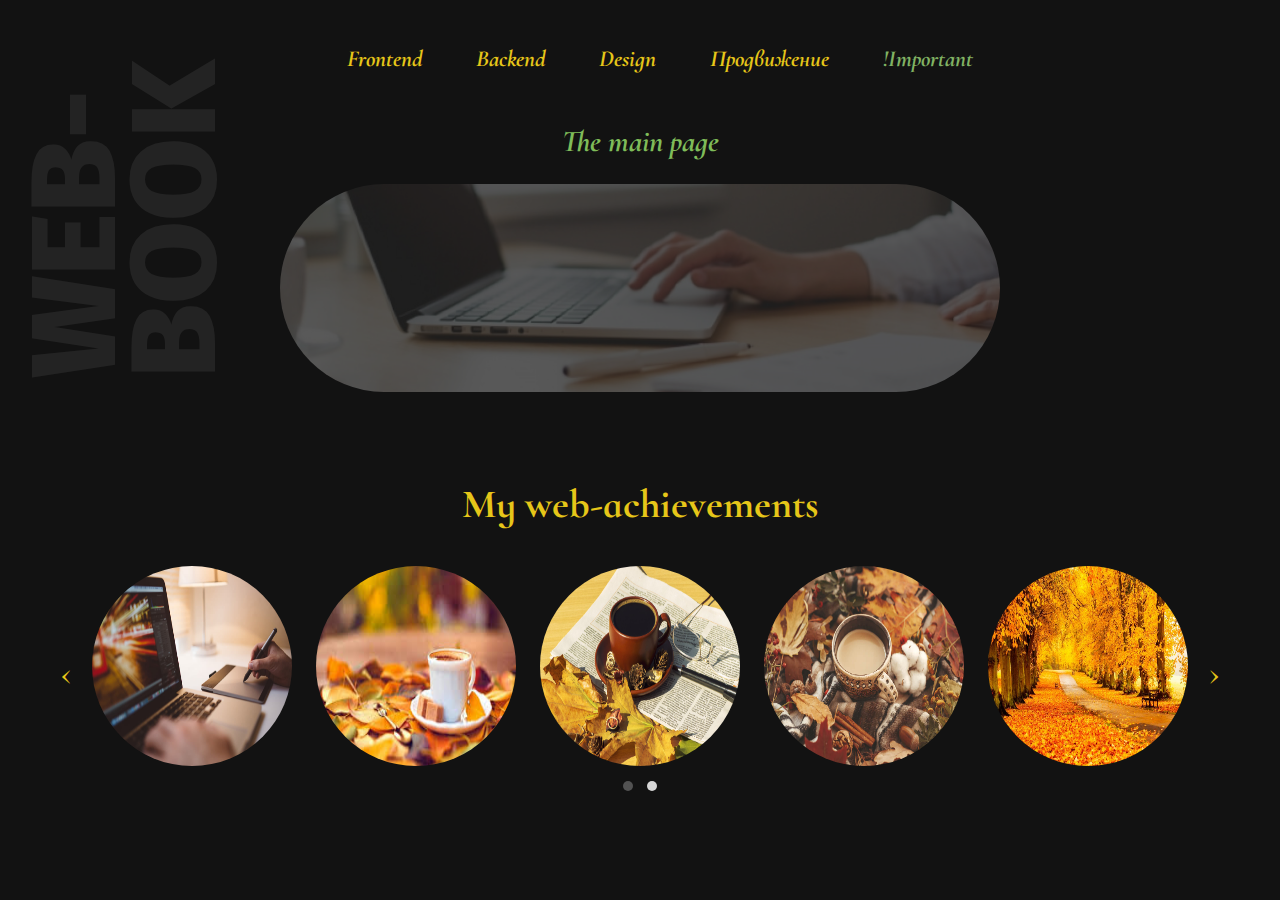
==== index.html @ 255eec9b "add some col" ====
<!DOCTYPE html>
<html lang="en">
<head>
    <meta charset="UTF-8">
    <meta name="viewport" content="width=device-width, initial-scale=1.0">
    <title>web-book</title>
    <link rel="stylesheet" type="text/css" href="css/bootstrap.min.css">
    <link rel="stylesheet" href="libs/owlCarousel2/assets/owl.carousel.min.css">
    <link rel="stylesheet" href="libs/owlCarousel2/assets/owl.theme.default.min.css">
    <link rel="stylesheet" type="text/css" href="css/main.css">
    <link rel="stylesheet" type="text/css" href="css/media-xl.css">
    <link rel="stylesheet" type="text/css" href="css/media-lg.css">
    <link rel="stylesheet" type="text/css" href="css/media-md.css">
    <link rel="stylesheet" type="text/css" href="css/media-sm.css">
    <link rel="stylesheet" type="text/css" href="css/media.css">
</head>
<body>
    <section id="header">
        <div class="container">
            <div class="row justify-content-center">
                <div class="col-md-3 col-lg-3 col-xl-2 logo">
                    <a href="https://julia1986.github.io/web-book/index.html">
                    WEB-BOOK</a>
                </div>
                <div class="col-12 col-md-9 col-lg-9 col-xl-9 menu-list">
                <div class="row row-menu">
                    <div class="col-xl-12 col-lg-12 col-md-12 col-sm-12 col-12">
                    <label for="menu-checkbox" class="menu-btn">
                    <span id="menu">Menu</span>
                    </label>
                    </div>
                </div>    
                <div class="container-bar">    
                    <div class="row">
                        <div class="col-12 col-md-12 col-lg-12 col-xl-12">
                            <input type="checkbox" id="menu-checkbox" name="">
                            <div class="overlay">    
                                <ul class="menu" id="row-bar">
                                    <li><a href="https://julia1986.github.io/web-book/index.html" class="header_link">The main page</a></li>
                                    <li><a href="#">Frontend</a></li>
                                    <li><a href="#">Backend</a></li>
                                    <li><a href="#">Design</a></li>
                                    <li><a href="#">Продвижение</a></li>
                                    <li class="menu-color"><a href="#">
                                    !Important</a></li>
                                </ul>
                            </div>
                        </div>
                    </div>
                </div>
                <div class="row header-library_title">
                    <div class="col-12 col-md-12 col-lg-12 col-xl-12">
                        <a href="#">The main page</a>
                    </div>
                </div>
                    <div class="row header-library">
                        <div class="col-12 col-md-12 col-lg-12 col-xl-12">
                            <a href="#"><img src="img/header-library.png" alt=""></a>
                        </div>
                    </div>
                </div>
            </div>   
        </div> 
    </section>
    <section id="useful_links">
        <div class="container">
            <div class="row">

            </div>
        </div>
    </section>
    <section id="portfolio">
        <div class="container">
            <div class="row">
                <div class="col-12 col-md-12 col-lg-12 col-xl-12">
                    <h1 class="portfolio_title">My web-achievements</h1>
                    <div class="owl-carousel owl-theme" id="carousel1">
                        <div class=""><a href="https://julia1986.github.io/new-project/lend-page/index.html"><img src="img/portfolio-1.jpg" alt="#"></a></div>
                        <div class=""><a href="#"><img src="img/2.jpg" alt="#"></a></div>
                        <div class=""><a href="#"><img src="img/6.jpg" alt="#"></a></div>
                        <div class=""><a href="#"><img src="img/7.jpg" alt="#"></a></div>
                        <div class=""><a href="#"><img src="img/11.jpg" alt="#"></a></div>
                        <div class=""><a href="#"><img src="img/12.jpg" alt="#"></a></div>
                    </div>
                </div>
            </div>
        </div>
    </section>
    <script src="https://ajax.googleapis.com/ajax/libs/jquery/3.4.1/jquery.min.js"></script>
    <script src="libs/owlCarousel2/jquery-3.4.1.min.js"></script>
    <script src="libs/owlCarousel2/owl.carousel.min.js"></script>
    <script src="js/main.js"></script>
</body>
</html>
---- css/main.css ----
@import url('https://fonts.googleapis.com/css?family=Fira+Sans:300,400,500,800,800i&display=swap');
@import url('https://fonts.googleapis.com/css?family=Cormorant+Infant:300,400,500,600,700&display=swap&subset=cyrillic,cyrillic-ext');
li{
    list-style: none;
}
a:hover{
    text-decoration: none;
}
body{
    font-family: 'Cormorant Infant', serif;
    background: #121212;
    color: #e6c619;
    padding: 0 15px;
}
#header {
    position: relative;
}
.logo{
    margin-top: 30px;
    writing-mode: vertical-rl;
    transform: rotate(180deg); /*размещение текста снизу вверх через transform: rotate*/
    font-weight: 800;
    font-family: Fira Sans, sans-serif;
    text-transform: uppercase;
    opacity: 0.07;
    position: absolute;
    top: 0;
    left: 0;
    z-index: 4;
}
.logo a{
    color: #FFFFFF;
}
.menu > li{
    display: inline-block;
}
.menu > li > a{
    font-family: 'Cormorant Infant', serif;
    font-style: italic;;
    font-weight: 700;
    border-radius: 15px;
    color: #e6c619;
}
.menu > li > a:hover{
    color: #696910;
}
li.menu-color > a{
    color: #81b263;
}
#carousel1{
    position: relative;
}
#carousel1 img{
    border-radius: 50%;
    margin: auto;
}
#carousel1 img:hover{
    opacity: 0.5;
    transition: opacity .5s ease;
}
.owl-prev, .owl-next{
    position: absolute;
}
.owl-carousel .owl-nav button.owl-next:hover,
.owl-carousel .owl-nav button.owl-prev:hover{
    background: #121212;
    color: #007bff;
}
.owl-carousel .owl-nav button.owl-next:focus,
.owl-carousel .owl-nav button.owl-prev:focus{
    outline: none; /*убрала выделение border при нажатии кнопки*/
}
.header-library{
    position: relative;
    padding: 0;
    cursor: pointer;
}
.header-library_title{
    text-align: center;
}
.header-library_title a{
    color: #7fbc59;
    font-weight: 700;
    font-style: italic;
}
.header-library_title a:hover{
    color: #696910;
}
.header-library img{
    display: block;
    width: 100%;
}
.header-library:before{
    content: "";
    display: block;
    width: 100%;
    height: 100%;
    background-color: rgba(18, 18, 18, 0.7);
    position: absolute;
    left: 0;
    top: 0;
    z-index: 20;
}
.library-title{
    text-align: center;
}
.portfolio_title{
    color: #e6c619;
    font-family: 'Cormorant Infant', serif;
    font-weight: 700;
    text-align: center;
}
---- css/media-xl.css ----
@media only screen and (min-width: 1201px) {
    #header{
        height: 400px;
        margin-bottom: 50px;
    }
    .menu-btn, 
    #menu-checkbox {
        display: none;
    }
    .header_link{
        display: none;
    }
    .logo{
        padding: 30px 10px;
        font-size: 120px;
        line-height: 100px;
    }
    .menu li{
        margin: 30px 10px 16px;
        padding: 10px 15px;
    }
    .menu > li > a{
        font-size: 23px;
    }
    #carousel1 img{
        width: 200px;
        height: 200px;
    }
    #carousel1 img:before{
        width: 200px;
        height: 200px;
    }
    .owl-theme .owl-nav{
        font-size: 40px;
    }
    .owl-prev, .owl-next{
        top: 30%;
    }
    .owl-prev{
        left: -30px;
    }
    .owl-next{
        right: -30px;
    }
    .header-library{
        width: 750px;
        margin: 20px auto;
    }
    .header-library_title a{
        font-size: 30px;
    }
    .header-library img{
        border-radius: 150px;
    }
    .portfolio_title{
        padding: 30px 0;
    }
}
---- css/media-lg.css ----
@media only screen and (min-width: 992px) and (max-width: 1200px) {
    #header{
        height: 300px;
    }
    .menu-btn, 
    #menu-checkbox {
        display: none;
    }
    .header_link{
        display: none;
    }
    .logo{
        padding: 30px 10px 30px 30px;
        font-size: 100px;
        line-height: 90px;
    }
    .menu li{
        margin: 30px 10px 20px;
        padding: 10px 5px;
    }
    .menu > li > a{
        font-size: 20px;
    }
    #carousel1 img{
        width: 150px;
        height: 150px;
    }
    #carousel1 img:before{
        width: 150px;
        height: 150px;
    }
    .owl-theme .owl-nav{
        font-size: 40px;
    }
    .owl-prev, .owl-next{
        top: 22%;
    }
    .owl-prev{
        left: -20px;
    }
    .owl-next{
        right: -20px;
    }
    .header-library{
        width: 500px;
        margin: 15px auto;
    }
    .header-library_title a{
        font-size: 30px;
    }
    .header-library img{
        border-radius: 150px;
    }
    .portfolio_title{
        padding: 30px 0;
    }
}
---- css/media-md.css ----
@media only screen and (min-width: 769px) and (max-width: 992px) and (orientation: landscape) {
    #header{
        height: 300px;
    }
    .menu-btn, 
    #menu-checkbox {
        display: none;
    }
    .header_link{
        display: none;
    }
    .logo{
        padding: 40px 10px 30px 30px;
        font-size: 80px;
        line-height: 70px;
    }
    .menu li{
        margin: 30px 5px 20px;
        padding: 10px 3px;
    }
    .menu > li > a{
        font-size: 17px;
    }
    #carousel1 img{
        width: 160px;
        height: 160px;
    }
    #carousel1 img:before{
        width: 160px;
        height: 160px;
    }
    .owl-theme .owl-nav{
        font-size: 40px;
    }
    .owl-prev, .owl-next{
        top: 22%;
    }
    .owl-prev{
        left: -20px;
    }
    .owl-next{
        right: -20px;
    }
    .header-library{
        width: 400px;
        margin: 15px auto;
    }
    .header-library_title a{
        font-size: 30px;
    }
    .header-library img{
        border-radius: 150px;
    }
    .portfolio_title{
        padding: 30px 0;
        font-size: 30px;
    }
}
---- css/media-sm.css ----
@media only screen and (min-width: 576px) and (max-width: 768px) {
    body{
        padding: 0;
        margin: 0;
        z-index: 10;
    }
    .container{
        max-width: 768px;
        padding: 0;
        margin: 0;
    }
    #header {
        height: 250px;
        margin: 0;
        padding: 0;
    }
    .menu-btn {
        position: absolute;
        left: 30px;
        top: 20px;
        z-index: 99;
        cursor: pointer;
        color: #e6c619;
        font-weight: bold;
        border: 1px solid #e6c619;
        padding: 5px 10px;
        border-radius: 15px;
    }
    .menu-btn:active,
    .menu-btn:hover {
        color: #696910;
        border: 1px solid #696910;
    }
    .overlay {
        position: fixed;
        background: rgba(31,31,31, 1);
        z-index: 100;
        text-align: center;
        color: white;
        width: 100vw;
        height: 100%;
        padding-top: 40px;
        transform: translateX(100%);
        transition: all ease 0.5s;
    }
    .overlay ul li {
        display: inline-block;
        width: 100vw;
    }
    #menu-checkbox {
        display: none;
    }
    .overlay ul li a {
        display: block;
        color: #e6c619;
        text-decoration: none;
        font-size: 20px;
        padding: 15px 0;
        text-transform: uppercase;
        transition: all ease 1s;
    }
    .overlay ul li a:hover {
        background: none;
        color: #696910;
    }
    input[type="checkbox"]:checked ~ .overlay{
        opacity: 9;
        z-index: 80;
        width: 100vw;
        height: 100vh;
        transform: scale(1) translateX(0px);
    }    
    .logo{
        padding: 40px 10px 30px 30px;
        font-size: 80px;
        line-height: 70px;
        z-index: 30;
    }
    #carousel1 img{
        width: 145px;
        height: 145px;
    }
    .owl-theme .owl-nav{
        font-size: 40px;
    }
    .owl-prev, .owl-next{
        top: 22%;
    }
    .owl-prev{
        left: 0;
    }
    .owl-next{
        right: 0;
    }
    .header-library{
        width: 300px;
        margin: 100px auto;
    }
    .header-library_title a{
        font-size: 0;
    }
    .header-library img{
        border-radius: 150px;
    }
    .portfolio_title{
        padding: 30px 0;
        font-size: 30px;
    }
}

@media only screen and (min-width: 620px) and (max-width: 700px) {
    #carousel1 img{
        width: 170px;
        height: 170px;
    }
}
@media only screen and (min-width: 700px) and (max-width: 750px) {
    #carousel1 img{
        width: 190px;
        height: 190px;
    }
}
@media only screen and (min-width: 750px) and (max-width: 768px) {
    #carousel1 img{
        width: 210px;
        height: 210px;
    }
}
---- css/media.css ----
@media all and (max-width: 576px) {
    body{
        padding: 0;
        margin: 0;
        z-index: 10;
    }
    .container{
        max-width: 768px;
        padding: 0;
        margin: 0;
    }
    #header {
        height: 250px;
        margin: 0;
        padding: 0;
    }
    .menu-btn {
        position: absolute;
        left: 30px;
        top: 20px;
        z-index: 99;
        cursor: pointer;
        color: #e6c619;
        font-weight: bold;
        border: 1px solid #e6c619;
        padding: 5px 10px;
        border-radius: 15px;
    }
    .menu-btn:active,
    .menu-btn:hover {
        color: #696910;
        border: 1px solid #696910;
    }
    .overlay {
        position: fixed;
        background: rgba(31,31,31, 1);
        z-index: 100;
        text-align: center;
        color: white;
        width: 100vw;
        height: 100%;
        padding-top: 40px;
        transform: translateX(100%);
        transition: all ease 0.5s;
    }
    .overlay ul li {
        display: inline-block;
        width: 100vw;
    }
    #menu-checkbox {
        display: none;
    }
    .overlay ul li a {
        display: block;
        color: #e6c619;
        text-decoration: none;
        font-size: 20px;
        padding: 15px 0;
        text-transform: uppercase;
        transition: all ease 1s;
    }
    .overlay ul li a:hover {
        background: none;
        color: #696910;
    }
    input[type="checkbox"]:checked ~ .overlay{
        opacity: 9;
        z-index: 80;
        width: 100vw;
        height: 100vh;
        transform: scale(1) translateX(0px);
    }    

    .logo{
        padding: 40px 10px 30px 30px;
        font-size: 80px;
        line-height: 70px;
        z-index: 30;
    }
    #carousel1 img{
        width: 260px;
        height: 260px;
    }
    .owl-theme .owl-nav{
        font-size: 40px;
    }
    .owl-prev, .owl-next{
        top: 22%;
    }
    .owl-prev{
        left: 30px;
    }
    .owl-next{
        right: 30px;
    }
    .header-library_title a{
        font-size: 0;
    }
    .header-library img{
        display: none;
    }
    .portfolio_title{
        margin-top: 40px;
        padding: 30px 0;
        font-size: 30px;
    }
}
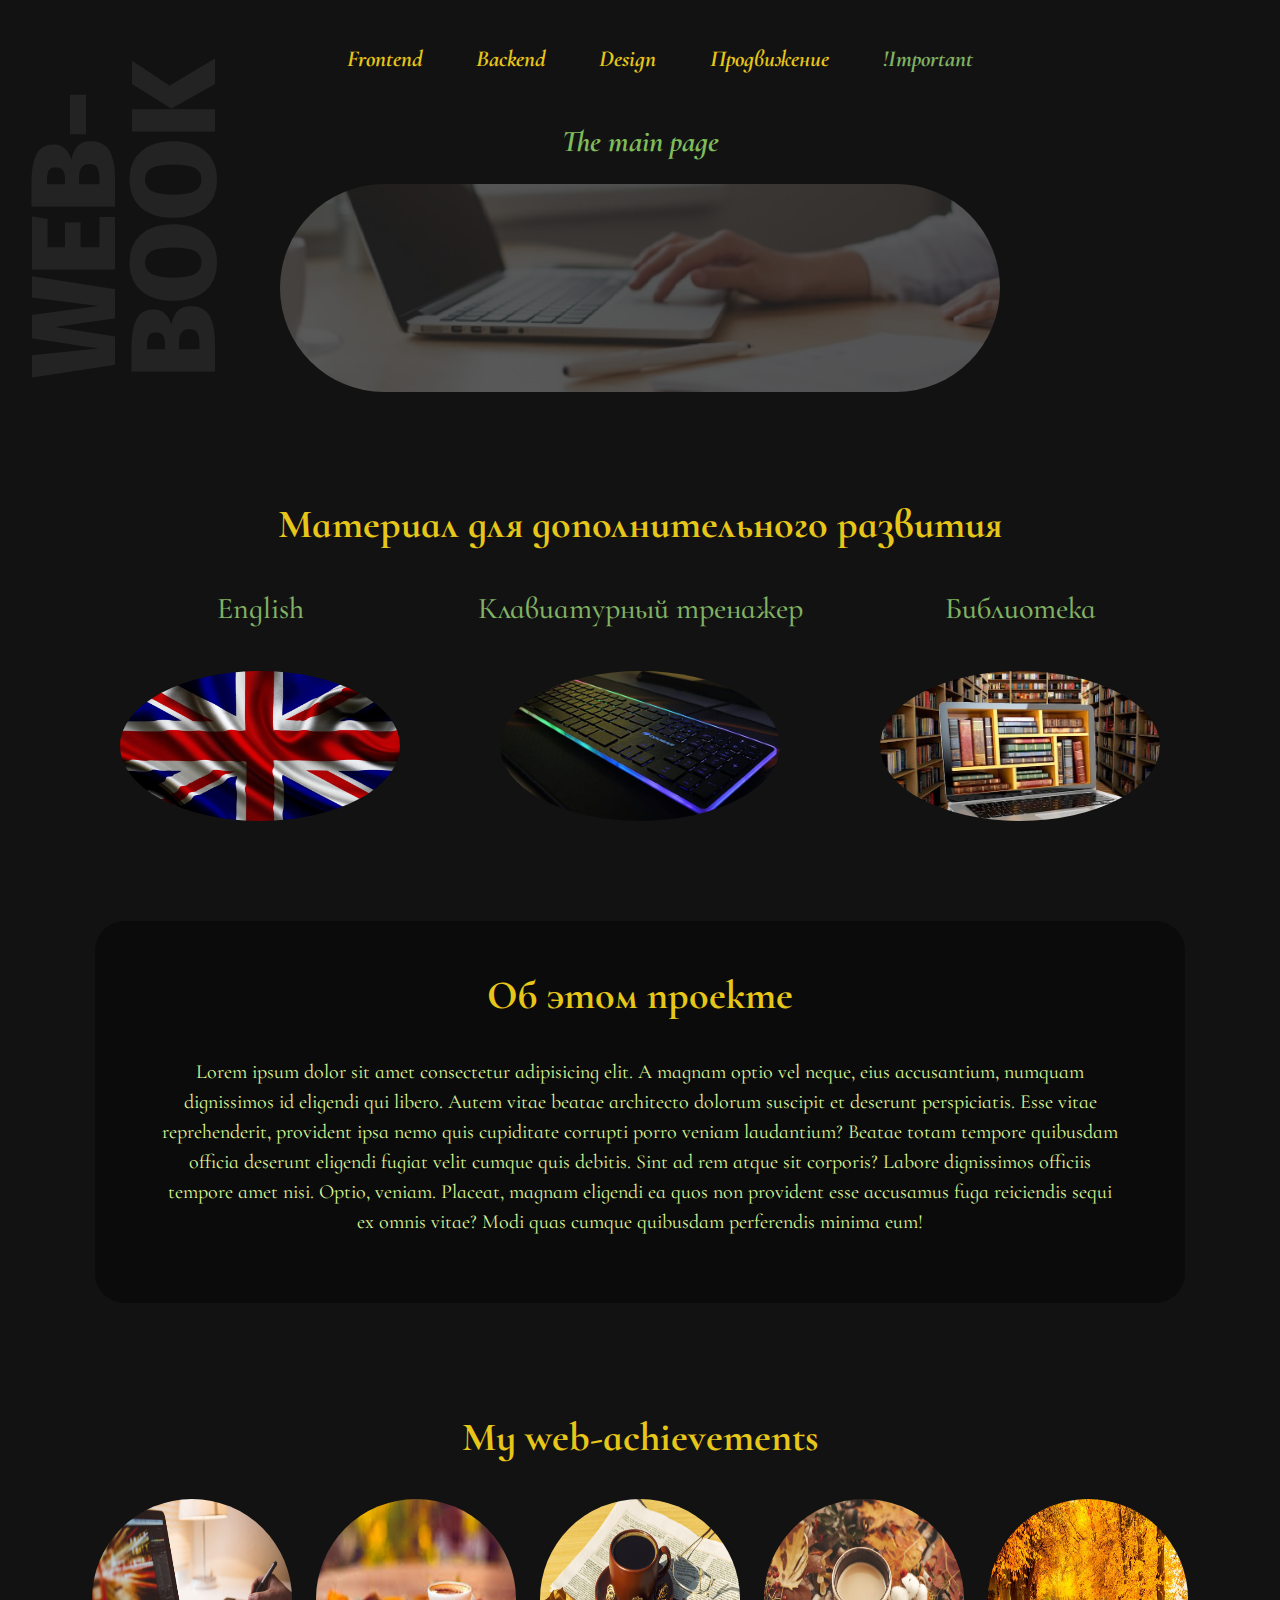
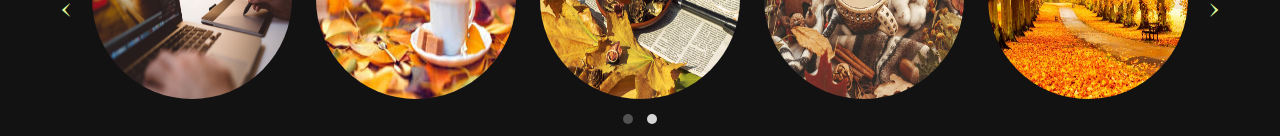
==== commit 11d8fafd: "header + sections + media" ====
--- a/index.html
+++ b/index.html
@@ -58,14 +58,87 @@
                             <a href="#"><img src="img/header-library.png" alt=""></a>
                         </div>
                     </div>
+                    <div class="row img-menu">
+                        <div class="col-12 col-md-12 col-lg-12 col-xl-12">
+                            <a href="#"><img src="img/header-library-little.png" alt=""></a>
+                        </div>
+                    </div>
                 </div>
             </div>   
         </div> 
     </section>
     <section id="useful_links">
+        <div class="container key-links">
+            <div class=" row">
+                <div class="col-12">
+                    <h3 class="useful_title">Материал для дополнительного развития</h3>
+                </div>
+            </div>
+            <div class="row">
+                <div class="col-12 col-sm-12 col-md-4 col-lg-4 col-xl-4">
+                    <div class=" row useful_link-title">
+                        <div class="col-12">
+                            <a href="#">
+                            English
+                            </a>
+                        </div>
+                    </div>
+                    <div class=" row useful_link-img">
+                        <div class="col-12">
+                            <a href="#">
+                            <img src="img/british-flag.jpg" alt="">
+                            </a>
+                        </div>
+                    </div>
+                </div>
+                <div class="col-12 col-sm-12 col-md-4 col-lg-4 col-xl-4">
+                    <div class=" row useful_link-title">
+                        <div class="col-12">
+                            <a href="https://staminaon.com/ru/#en">
+                            Клавиатурный тренажер
+                            </a>
+                        </div>
+                    </div>
+                    <div class=" row useful_link-img">
+                        <div class="col-12">
+                            <a href="https://staminaon.com/ru/#en">
+                            <img src="img/keyboard-fon.jpg" alt="">
+                            </a>
+                        </div>
+                    </div>
+                </div>
+                <div class="col-12 col-sm-12 col-md-4 col-lg-4 col-xl-4">
+                    <div class=" row useful_link-title">
+                        <div class="col-12">
+                            <a href="#">
+                            Библиотека
+                            </a>
+                        </div>
+                    </div>
+                    <div class=" row useful_link-img">
+                        <div class="col-12">
+                            <a href="#">
+                            <img src="img/useful-library.jpg" alt="">
+                            </a>
+                        </div>
+                    </div>
+                </div>
+            </div>
+        </div>
+    </section>
+    <section id="about">
         <div class="container">
             <div class="row">
-
+                <div class="col-12">
+                    <h3 class="about_title">Об этом проекте</h3>
+                </div>
+            </div>
+            <div class="row about_text">
+                <div class="col-12">
+                    <p>Lorem ipsum dolor sit amet consectetur adipisicing elit. A magnam optio vel neque, eius accusantium, numquam dignissimos id eligendi qui libero. Autem vitae beatae architecto dolorum suscipit et deserunt perspiciatis.
+                    Esse vitae reprehenderit, provident ipsa nemo quis cupiditate corrupti porro veniam laudantium? Beatae totam tempore quibusdam officia deserunt eligendi fugiat velit cumque quis debitis. Sint ad rem atque sit corporis?
+                    Labore dignissimos officiis tempore amet nisi. Optio, veniam. Placeat, magnam eligendi ea quos non provident esse accusamus fuga reiciendis sequi ex omnis vitae? Modi quas cumque quibusdam perferendis minima eum!</p>
+                </div>
             </div>
         </div>
     </section>
--- a/css/main.css
+++ b/css/main.css
@@ -9,7 +9,7 @@
 body{
     font-family: 'Cormorant Infant', serif;
     background: #121212;
-    color: #e6c619;
+    color: #dcf694;
     padding: 0 15px;
 }
 #header {
@@ -41,7 +41,8 @@
     border-radius: 15px;
     color: #e6c619;
 }
-.menu > li > a:hover{
+.menu > li > a:hover,
+.useful_link-title a:hover{
     color: #696910;
 }
 li.menu-color > a{
@@ -101,10 +102,50 @@
     top: 0;
     z-index: 20;
 }
+.img-menu{
+    position: relative;
+    padding: 0;
+    cursor: pointer;
+}
+.img-menu img{
+    display: block;
+    width: 100%;
+}
+.img-menu:before{
+    content: "";
+    display: block;
+    width: 100%;
+    height: 100%;
+    background-color: rgba(18, 18, 18, 0.7);
+    position: absolute;
+    right: 0;
+    top: 30px;
+    z-index: 20;
+}
 .library-title{
     text-align: center;
 }
-.portfolio_title{
+#useful_links{
+    text-align: center;
+}
+.useful_link-title a{
+    color: #81b263;
+    font-weight: 500;
+}
+.useful_link-img img{
+    width: 80%;
+    border-radius: 50%;
+}
+.useful_link-img:hover{
+    opacity: 0.5;
+    transition: .3s;
+}
+#about{
+    background: #0b0b0b;
+}
+.portfolio_title,
+.useful_title,
+.about_title{
     color: #e6c619;
     font-family: 'Cormorant Infant', serif;
     font-weight: 700;
--- a/css/media-xl.css
+++ b/css/media-xl.css
@@ -1,7 +1,7 @@
 @media only screen and (min-width: 1201px) {
     #header{
         height: 400px;
-        margin-bottom: 50px;
+        margin-bottom: 100px;
     }
     .menu-btn, 
     #menu-checkbox {
@@ -46,8 +46,35 @@
         width: 750px;
         margin: 20px auto;
     }
-    .header-library_title a{
+    .img-menu {
+        display: none;
+    }
+    .header-library_title a,
+    .useful_link-title a{
         font-size: 30px;
+    }
+    #useful_links{
+        margin-bottom: 100px;
+    }
+    .useful_link-img{
+        padding-top: 40px;
+    }
+    .useful_link-img img{
+        height: 150px;
+    }
+    h3.useful_title,
+    h3.about_title{
+        font-size: 40px;
+        padding-bottom: 30px;
+    }
+    #about{
+        border-radius: 30px;
+        margin: 80px;
+        padding: 50px;
+    }
+    .about_text{
+        font-size: 20px;
+        text-align: center;
     }
     .header-library img{
         border-radius: 150px;
--- a/css/media-lg.css
+++ b/css/media-lg.css
@@ -1,6 +1,7 @@
 @media only screen and (min-width: 992px) and (max-width: 1200px) {
     #header{
         height: 300px;
+        margin-bottom: 100px;
     }
     .menu-btn, 
     #menu-checkbox {
@@ -45,8 +46,36 @@
         width: 500px;
         margin: 15px auto;
     }
+    .img-menu {
+        display: none;
+    }
     .header-library_title a{
         font-size: 30px;
+    }
+    h3.useful_title,
+    h1.portfolio_title,
+    h3.about_title{
+        font-size: 30px;
+        padding-bottom: 30px;
+    }
+    .header-library_title a,
+    .useful_link-title a{
+        font-size: 25px;
+    }
+    #useful_links{
+        margin-bottom: 100px;
+    }
+    .useful_link-img{
+        padding-top: 30px;
+    }
+    #about{
+        border-radius: 30px;
+        margin: 80px;
+        padding: 50px;
+    }
+    .about_text{
+        font-size: 20px;
+        text-align: center;
     }
     .header-library img{
         border-radius: 150px;
--- a/css/media-md.css
+++ b/css/media-md.css
@@ -1,6 +1,7 @@
 @media only screen and (min-width: 769px) and (max-width: 992px) and (orientation: landscape) {
     #header{
         height: 300px;
+        margin-bottom: 70px;
     }
     .menu-btn, 
     #menu-checkbox {
@@ -45,11 +46,32 @@
         width: 400px;
         margin: 15px auto;
     }
+    .img-menu {
+        display: none;
+    }
     .header-library_title a{
         font-size: 30px;
     }
     .header-library img{
         border-radius: 150px;
+    }
+    h3.useful_title,
+    h1.portfolio_title,
+    h3.about_title{
+        font-size: 30px;
+        padding-bottom: 30px;
+    }
+    .useful_link-img{
+        padding-top: 30px;
+    }
+    #about{
+        border-radius: 30px;
+        margin: 80px;
+        padding: 50px;
+    }
+    .about_text{
+        font-size: 18px;
+        text-align: center;
     }
     .portfolio_title{
         padding: 30px 0;
--- a/css/media-sm.css
+++ b/css/media-sm.css
@@ -13,6 +13,7 @@
         height: 250px;
         margin: 0;
         padding: 0;
+        margin-bottom: 60px;
     }
     .menu-btn {
         position: absolute;
@@ -26,7 +27,6 @@
         padding: 5px 10px;
         border-radius: 15px;
     }
-    .menu-btn:active,
     .menu-btn:hover {
         color: #696910;
         border: 1px solid #696910;
@@ -93,8 +93,30 @@
         right: 0;
     }
     .header-library{
-        width: 300px;
-        margin: 100px auto;
+        display: none;
+    }
+    .img-menu img{
+        width: 200px;
+        height: 200px;
+        border-radius: 50%;
+        margin: 30px 30px 30px auto;
+    }
+    .useful_link-img img{
+        width: 50%;
+        border-radius: 50%;
+        margin: 25px auto;
+    }
+    .useful_link-title a{
+        font-size: 25px;
+    }
+    #about{
+        border-radius: 30px;
+        margin: 80px;
+        padding: 50px;
+    }
+    .about_text{
+        font-size: 18px;
+        text-align: center;
     }
     .header-library_title a{
         font-size: 0;
--- a/css/media.css
+++ b/css/media.css
@@ -13,6 +13,7 @@
         height: 250px;
         margin: 0;
         padding: 0;
+        margin-bottom: 65px;
     }
     .menu-btn {
         position: absolute;
@@ -26,7 +27,6 @@
         padding: 5px 10px;
         border-radius: 15px;
     }
-    .menu-btn:active,
     .menu-btn:hover {
         color: #696910;
         border: 1px solid #696910;
@@ -71,6 +71,12 @@
         transform: scale(1) translateX(0px);
     }    
 
+    .img-menu img{
+        width: 180px;
+        height: 180px;
+        border-radius: 50%;
+        margin: 30px 30px 30px auto;
+    }
     .logo{
         padding: 40px 10px 30px 30px;
         font-size: 80px;
@@ -99,6 +105,26 @@
     .header-library img{
         display: none;
     }
+    #useful_links{
+        margin-bottom: 70px;
+    }
+    .useful_link-img img{
+        width: 50%;
+        border-radius: 70%;
+        margin: 25px auto;
+    }
+    .useful_link-title a{
+        font-size: 25px;
+    }
+    #about{
+        border-radius: 30px;
+        margin: 30px;
+        padding: 15px;
+    }
+    .about_text{
+        font-size: 18px;
+        text-align: center;
+    }
     .portfolio_title{
         margin-top: 40px;
         padding: 30px 0;
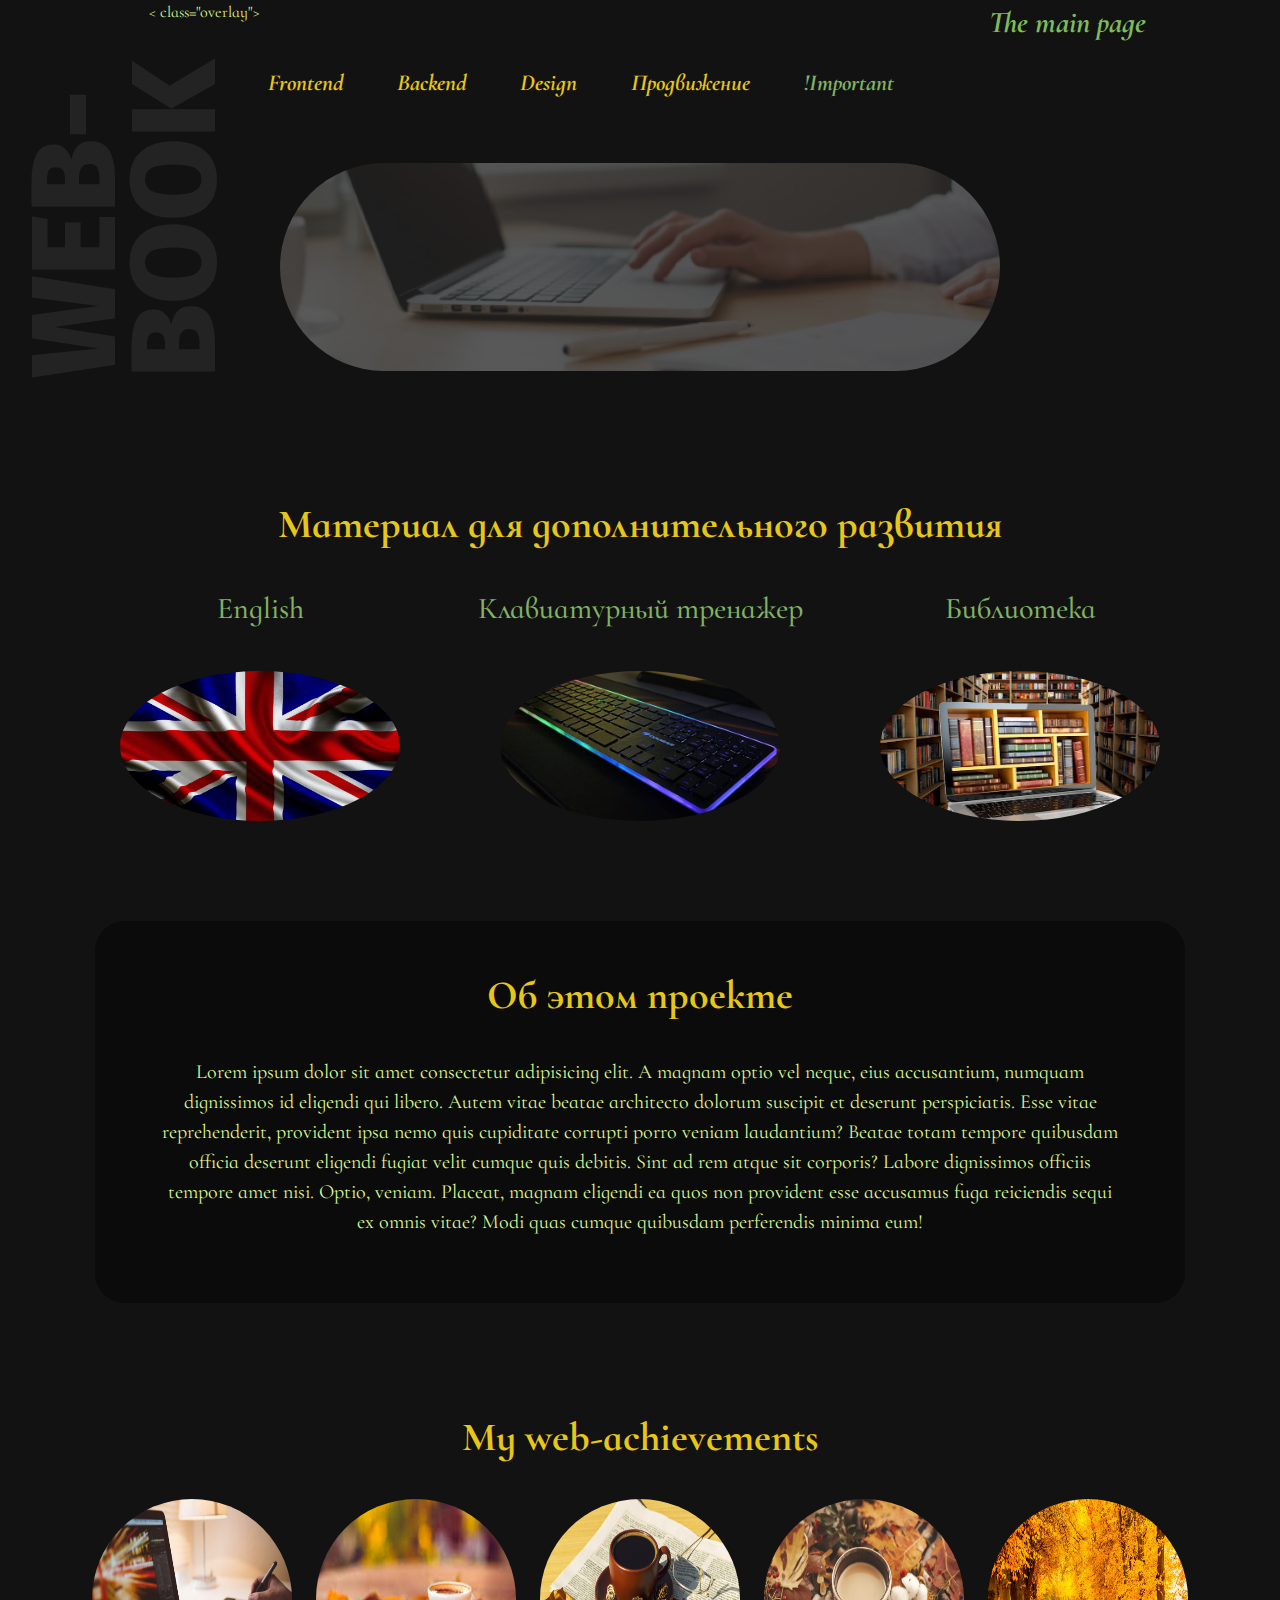
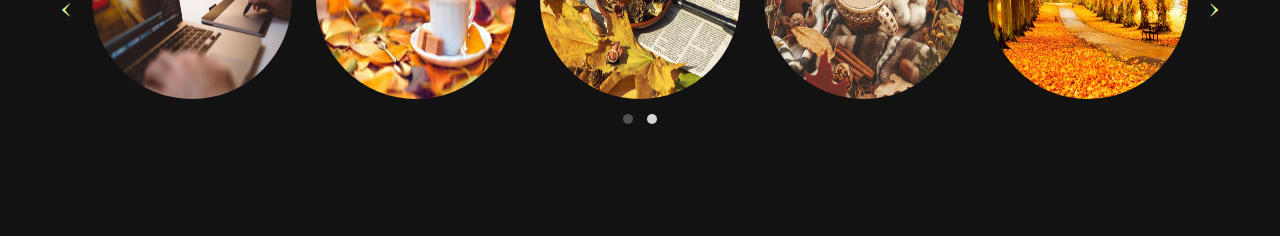
==== commit 3eb75730: "scroll" ====
--- a/index.html
+++ b/index.html
@@ -34,7 +34,7 @@
                     <div class="row">
                         <div class="col-12 col-md-12 col-lg-12 col-xl-12">
                             <input type="checkbox" id="menu-checkbox" name="">
-                            <div class="overlay">    
+                            < class="overlay"> 
                                 <ul class="menu" id="row-bar">
                                     <li><a href="https://julia1986.github.io/web-book/index.html" class="header_link">The main page</a></li>
                                     <li><a href="#">Frontend</a></li>
@@ -50,17 +50,17 @@
                 </div>
                 <div class="row header-library_title">
                     <div class="col-12 col-md-12 col-lg-12 col-xl-12">
-                        <a href="#">The main page</a>
+                        <a href="https://julia1986.github.io/web-book/index.html">The main page</a>
                     </div>
                 </div>
                     <div class="row header-library">
                         <div class="col-12 col-md-12 col-lg-12 col-xl-12">
-                            <a href="#"><img src="img/header-library.png" alt=""></a>
+                            <a href="https://julia1986.github.io/web-book/index.html"><img src="img/header-library.png" alt=""></a>
                         </div>
                     </div>
                     <div class="row img-menu">
                         <div class="col-12 col-md-12 col-lg-12 col-xl-12">
-                            <a href="#"><img src="img/header-library-little.png" alt=""></a>
+                            <a href="https://julia1986.github.io/web-book/index.html"><img src="img/header-library-little.png" alt=""></a>
                         </div>
                     </div>
                 </div>
--- a/css/media-xl.css
+++ b/css/media-xl.css
@@ -79,6 +79,9 @@
     .header-library img{
         border-radius: 150px;
     }
+    #portfolio{
+        margin-bottom: 100px;
+    }
     .portfolio_title{
         padding: 30px 0;
     }
--- a/css/media-lg.css
+++ b/css/media-lg.css
@@ -80,6 +80,9 @@
     .header-library img{
         border-radius: 150px;
     }
+    #portfolio{
+        margin-bottom: 100px;
+    }
     .portfolio_title{
         padding: 30px 0;
     }
--- a/css/media-md.css
+++ b/css/media-md.css
@@ -73,6 +73,9 @@
         font-size: 18px;
         text-align: center;
     }
+    #portfolio{
+        margin-bottom: 70px;
+    }
     .portfolio_title{
         padding: 30px 0;
         font-size: 30px;
--- a/css/media-sm.css
+++ b/css/media-sm.css
@@ -38,7 +38,7 @@
         text-align: center;
         color: white;
         width: 100vw;
-        height: 100%;
+        height: 100vh;
         padding-top: 40px;
         transform: translateX(100%);
         transition: all ease 0.5s;
@@ -124,6 +124,9 @@
     .header-library img{
         border-radius: 150px;
     }
+    #portfolio{
+        margin-bottom: 50px;
+    }
     .portfolio_title{
         padding: 30px 0;
         font-size: 30px;
--- a/css/media.css
+++ b/css/media.css
@@ -1,8 +1,12 @@
 @media all and (max-width: 576px) {
+    html{
+        height: 100%;
+    }
     body{
         padding: 0;
         margin: 0;
         z-index: 10;
+        height: 100%;
     }
     .container{
         max-width: 768px;
@@ -10,6 +14,7 @@
         margin: 0;
     }
     #header {
+        position: relative;
         height: 250px;
         margin: 0;
         padding: 0;
@@ -38,7 +43,7 @@
         text-align: center;
         color: white;
         width: 100vw;
-        height: 100%;
+        height: 100vh;
         padding-top: 40px;
         transform: translateX(100%);
         transition: all ease 0.5s;
@@ -64,7 +69,7 @@
         color: #696910;
     }
     input[type="checkbox"]:checked ~ .overlay{
-        opacity: 9;
+        opacity: 1;
         z-index: 80;
         width: 100vw;
         height: 100vh;
@@ -125,6 +130,9 @@
         font-size: 18px;
         text-align: center;
     }
+    #portfolio{
+        margin-bottom: 50px;
+    }
     .portfolio_title{
         margin-top: 40px;
         padding: 30px 0;
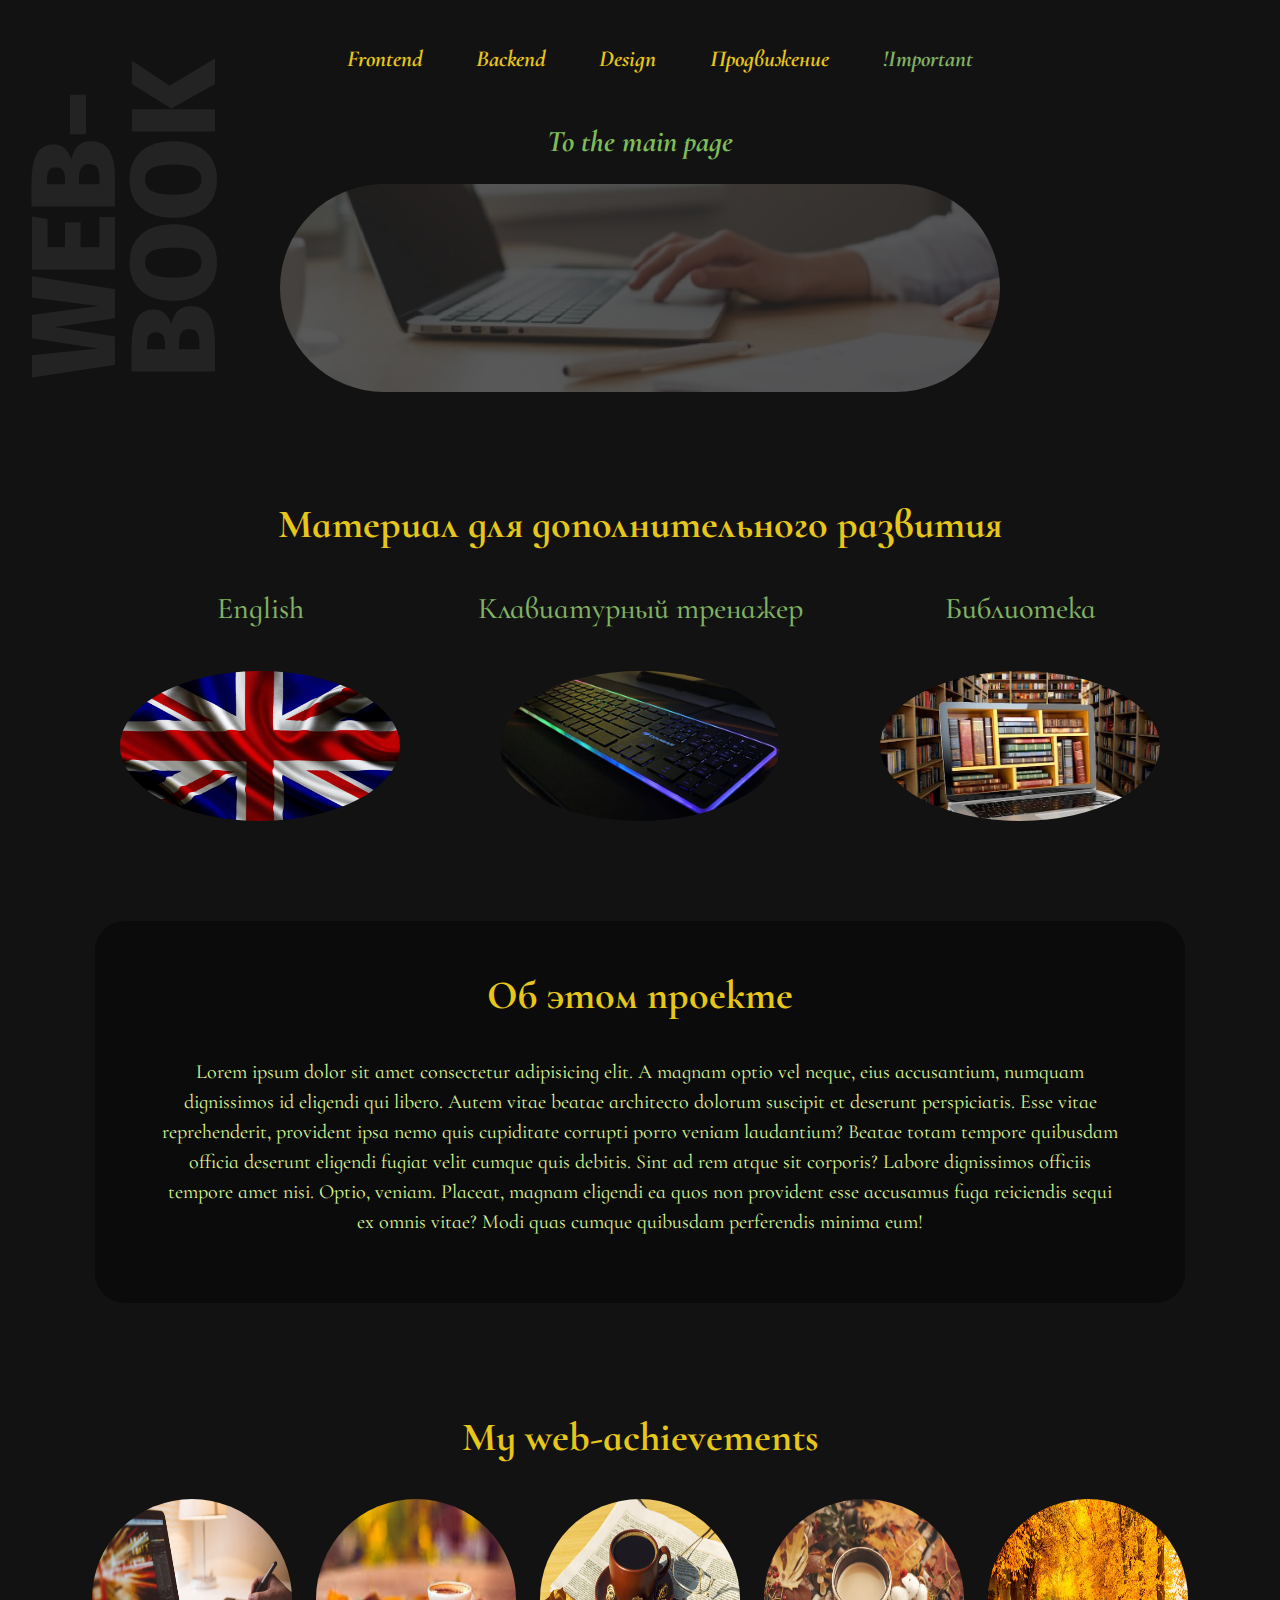
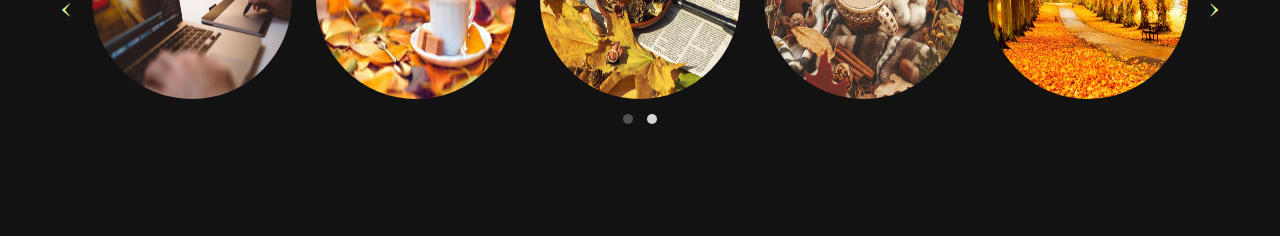
==== commit 4d89d42c: "header" ====
--- a/index.html
+++ b/index.html
@@ -34,7 +34,7 @@
                     <div class="row">
                         <div class="col-12 col-md-12 col-lg-12 col-xl-12">
                             <input type="checkbox" id="menu-checkbox" name="">
-                            < class="overlay"> 
+                            <div class="overlay">    
                                 <ul class="menu" id="row-bar">
                                     <li><a href="https://julia1986.github.io/web-book/index.html" class="header_link">The main page</a></li>
                                     <li><a href="#">Frontend</a></li>
@@ -50,7 +50,7 @@
                 </div>
                 <div class="row header-library_title">
                     <div class="col-12 col-md-12 col-lg-12 col-xl-12">
-                        <a href="https://julia1986.github.io/web-book/index.html">The main page</a>
+                        <a href="https://julia1986.github.io/web-book/index.html">To the main page</a>
                     </div>
                 </div>
                     <div class="row header-library">
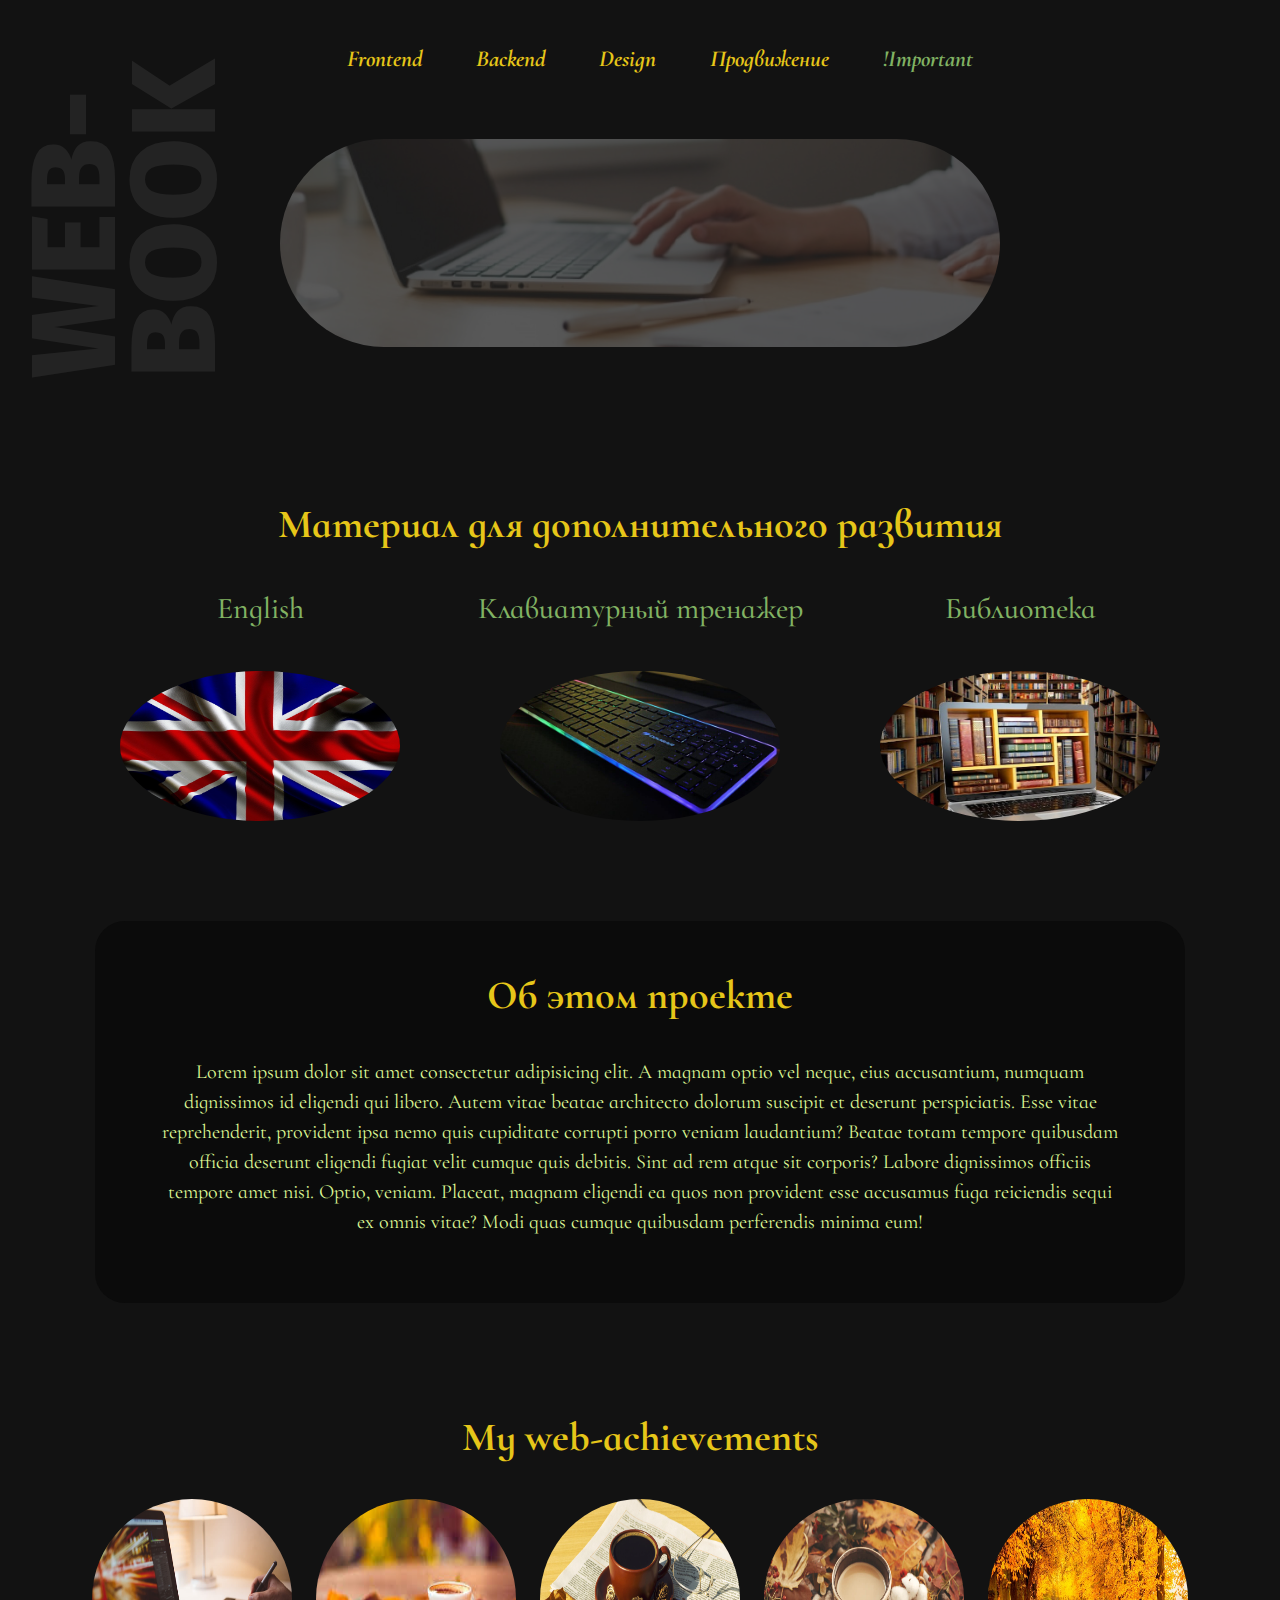
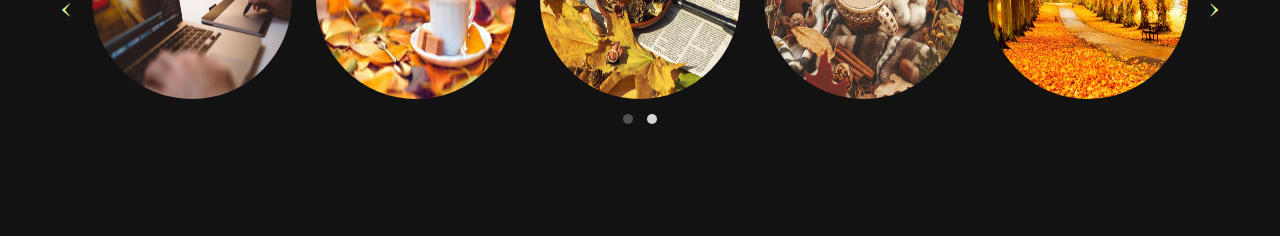
==== commit 752b3c55: "убрала обозначение, что данная страница является главной" ====
--- a/index.html
+++ b/index.html
@@ -46,11 +46,6 @@
                                 </ul>
                             </div>
                         </div>
-                    </div>
-                </div>
-                <div class="row header-library_title">
-                    <div class="col-12 col-md-12 col-lg-12 col-xl-12">
-                        <a href="https://julia1986.github.io/web-book/index.html">To the main page</a>
                     </div>
                 </div>
                     <div class="row header-library">
--- a/css/media-sm.css
+++ b/css/media-sm.css
@@ -55,7 +55,7 @@
         color: #e6c619;
         text-decoration: none;
         font-size: 20px;
-        padding: 15px 0;
+        padding: 0 0 30px 0;
         text-transform: uppercase;
         transition: all ease 1s;
     }
@@ -67,7 +67,7 @@
         opacity: 9;
         z-index: 80;
         width: 100vw;
-        height: 100vh;
+        height: 100%;
         transform: scale(1) translateX(0px);
     }    
     .logo{
--- a/css/media.css
+++ b/css/media.css
@@ -60,7 +60,7 @@
         color: #e6c619;
         text-decoration: none;
         font-size: 20px;
-        padding: 15px 0;
+        padding: 0 0 30px 0;
         text-transform: uppercase;
         transition: all ease 1s;
     }
@@ -72,7 +72,7 @@
         opacity: 1;
         z-index: 80;
         width: 100vw;
-        height: 100vh;
+        height: 100%;
         transform: scale(1) translateX(0px);
     }    
 
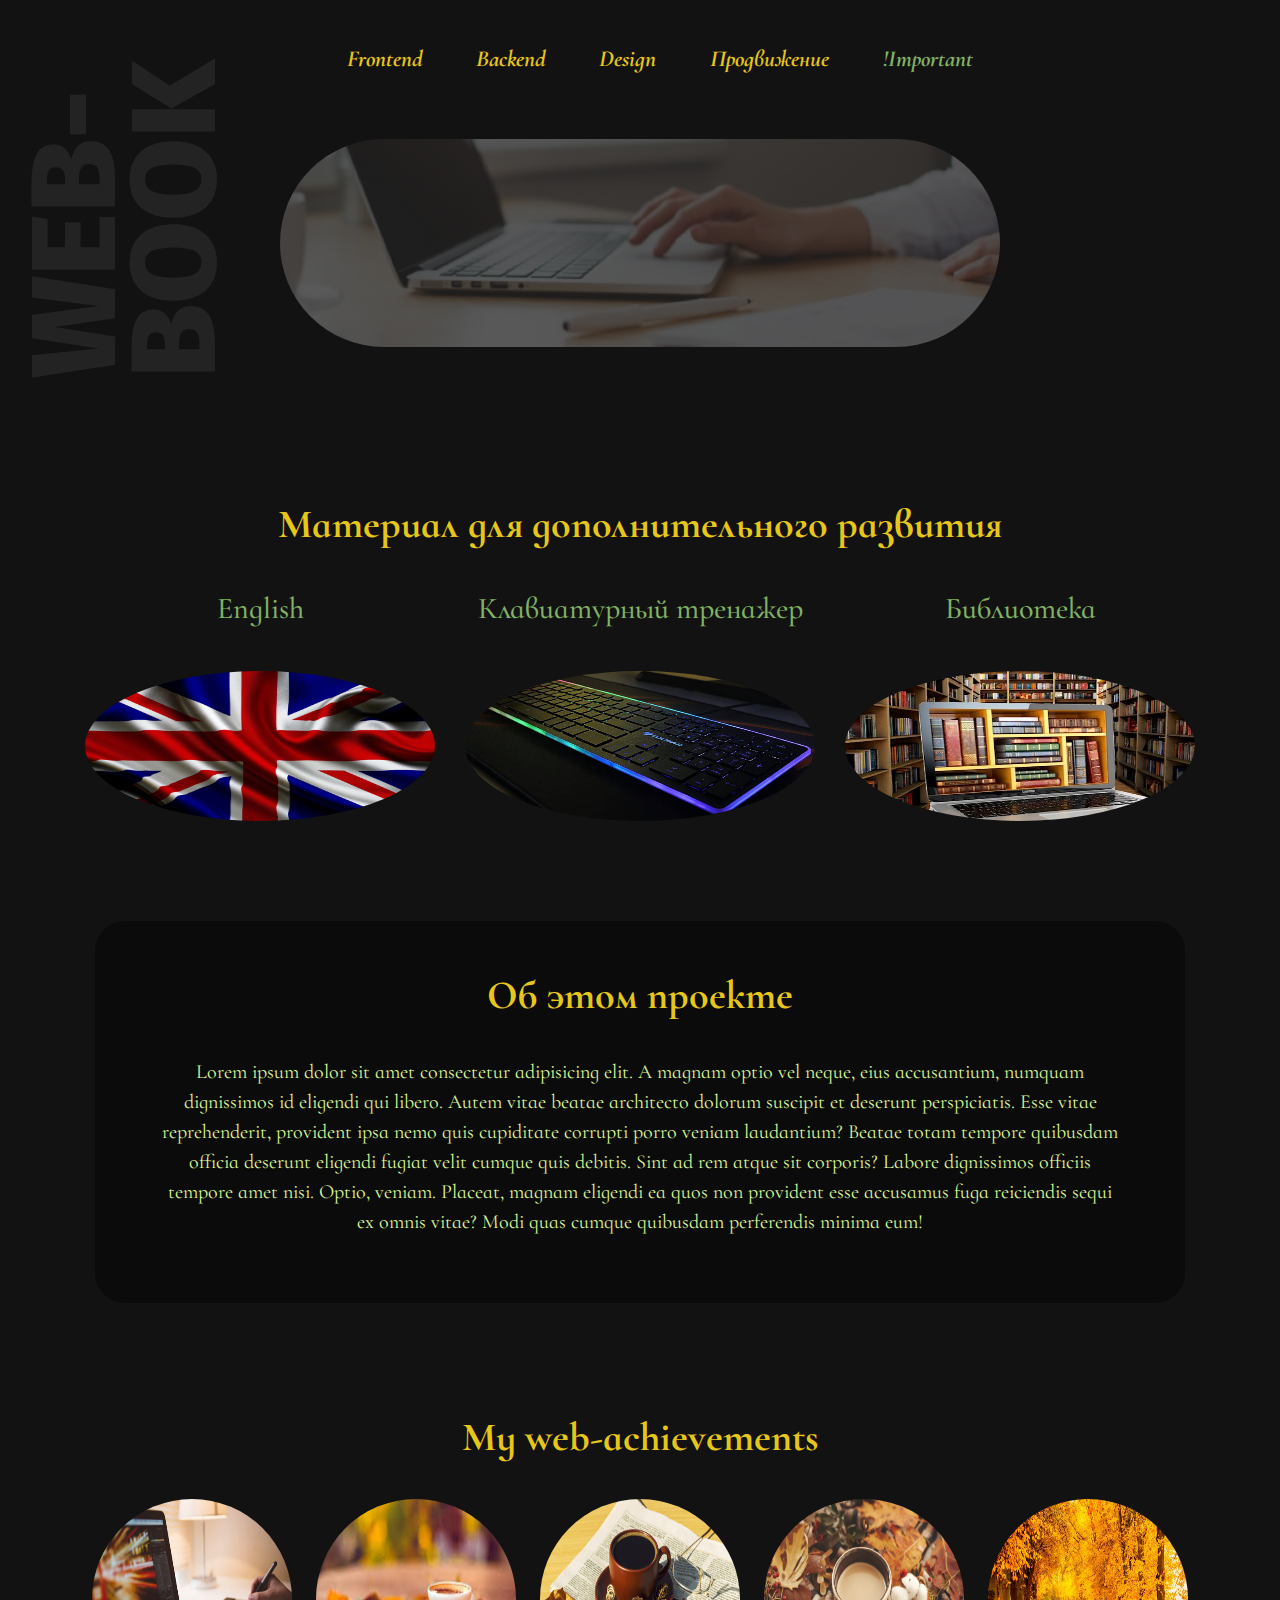
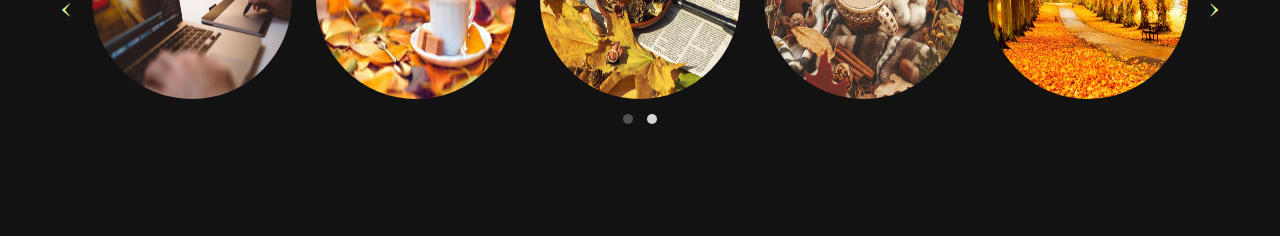
==== commit a4ac2079: "added a new link" ====
--- a/index.html
+++ b/index.html
@@ -37,7 +37,7 @@
                             <div class="overlay">    
                                 <ul class="menu" id="row-bar">
                                     <li><a href="https://julia1986.github.io/web-book/index.html" class="header_link">The main page</a></li>
-                                    <li><a href="#">Frontend</a></li>
+                                    <li><a href="https://julia1986.github.io/web-book/frontend/frontend-mainpage.html">Frontend</a></li>
                                     <li><a href="#">Backend</a></li>
                                     <li><a href="#">Design</a></li>
                                     <li><a href="#">Продвижение</a></li>
--- a/css/main.css
+++ b/css/main.css
@@ -128,23 +128,30 @@
 #useful_links{
     text-align: center;
 }
-.useful_link-title a{
+.useful_link-title a,
+.frontend_link-title a{
     color: #81b263;
     font-weight: 500;
 }
-.useful_link-img img{
-    width: 80%;
+.useful_link-img img,
+.frontend_link-img img{
+    width: 100%;
+    height: 130px;
     border-radius: 50%;
 }
-.useful_link-img:hover{
+.useful_link-img:hover,
+.frontend_link-img img:hover{
     opacity: 0.5;
     transition: .3s;
 }
-#about{
+#about,
+#frontend-pade{
     background: #0b0b0b;
+    text-align: center;
 }
 .portfolio_title,
 .useful_title,
+.frontend_title,
 .about_title{
     color: #e6c619;
     font-family: 'Cormorant Infant', serif;
--- a/css/media-xl.css
+++ b/css/media-xl.css
@@ -50,7 +50,8 @@
         display: none;
     }
     .header-library_title a,
-    .useful_link-title a{
+    .useful_link-title a,
+    .frontend_link-title a{
         font-size: 30px;
     }
     #useful_links{
@@ -63,11 +64,13 @@
         height: 150px;
     }
     h3.useful_title,
-    h3.about_title{
+    h3.about_title,
+    h3.frontend_title{
         font-size: 40px;
         padding-bottom: 30px;
     }
-    #about{
+    #about,
+    #frontend-pade{
         border-radius: 30px;
         margin: 80px;
         padding: 50px;
@@ -79,6 +82,14 @@
     .header-library img{
         border-radius: 150px;
     }
+    .frontend_link-img img{
+        width: 200px;
+        font: 200px;
+        background: white;
+    }
+    .row-frontend{
+        padding: 15px 0 40px 0;
+    }
     #portfolio{
         margin-bottom: 100px;
     }
--- a/css/media-lg.css
+++ b/css/media-lg.css
@@ -49,18 +49,20 @@
     .img-menu {
         display: none;
     }
-    .header-library_title a{
+    .header-library_title a,
+    .frontend_link-title a,
+    .useful_link-title a{
         font-size: 30px;
     }
     h3.useful_title,
     h1.portfolio_title,
+    h3.frontend_title,
     h3.about_title{
         font-size: 30px;
         padding-bottom: 30px;
     }
-    .header-library_title a,
-    .useful_link-title a{
-        font-size: 25px;
+    .header-library_title a{
+    font-size: 25px;
     }
     #useful_links{
         margin-bottom: 100px;
@@ -68,7 +70,8 @@
     .useful_link-img{
         padding-top: 30px;
     }
-    #about{
+    #about,
+    #frontend-pade{
         border-radius: 30px;
         margin: 80px;
         padding: 50px;
--- a/css/media-md.css
+++ b/css/media-md.css
@@ -57,6 +57,7 @@
     }
     h3.useful_title,
     h1.portfolio_title,
+    h3.frontend_title,
     h3.about_title{
         font-size: 30px;
         padding-bottom: 30px;
@@ -64,7 +65,11 @@
     .useful_link-img{
         padding-top: 30px;
     }
-    #about{
+    .frontend_link-title a{
+        font-size: 25px;
+    }
+    #about,
+    #frontend-pade{
         border-radius: 30px;
         margin: 80px;
         padding: 50px;
--- a/css/media-sm.css
+++ b/css/media-sm.css
@@ -106,10 +106,12 @@
         border-radius: 50%;
         margin: 25px auto;
     }
-    .useful_link-title a{
+    .useful_link-title a,
+    .frontend_link-title a{
         font-size: 25px;
     }
-    #about{
+    #about,
+    #frontend-pade{
         border-radius: 30px;
         margin: 80px;
         padding: 50px;
--- a/css/media.css
+++ b/css/media.css
@@ -118,10 +118,12 @@
         border-radius: 70%;
         margin: 25px auto;
     }
-    .useful_link-title a{
+    .useful_link-title a,
+    .frontend_link-title a{
         font-size: 25px;
     }
-    #about{
+    #about,
+    #frontend-pade{
         border-radius: 30px;
         margin: 30px;
         padding: 15px;
@@ -133,7 +135,8 @@
     #portfolio{
         margin-bottom: 50px;
     }
-    .portfolio_title{
+    .portfolio_title,
+    .frontend_title{
         margin-top: 40px;
         padding: 30px 0;
         font-size: 30px;
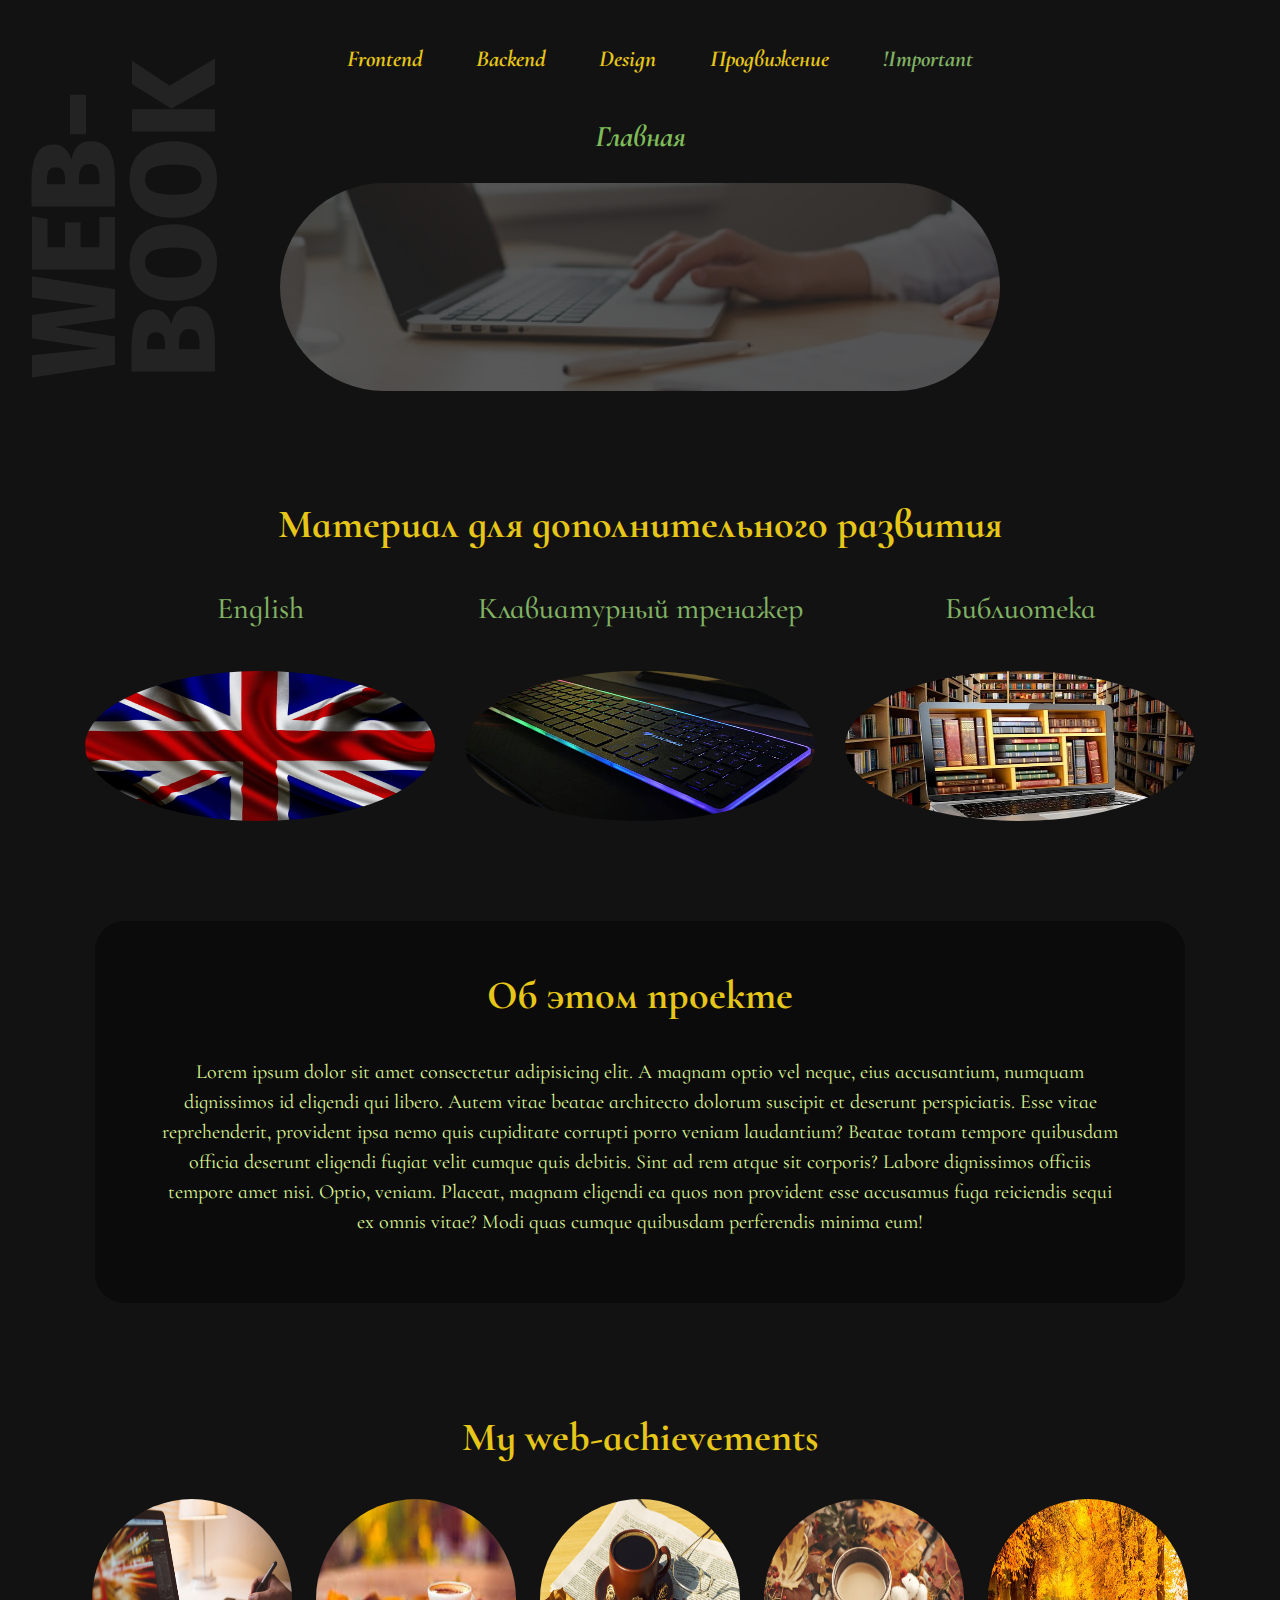
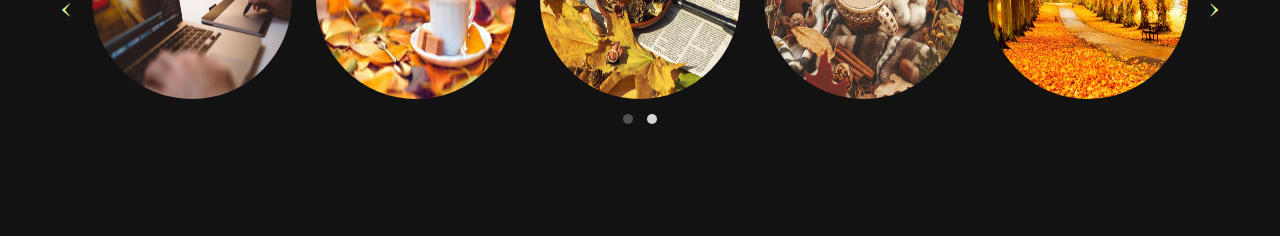
==== commit ac7b6633: "new links" ====
--- a/index.html
+++ b/index.html
@@ -36,7 +36,7 @@
                             <input type="checkbox" id="menu-checkbox" name="">
                             <div class="overlay">    
                                 <ul class="menu" id="row-bar">
-                                    <li><a href="https://julia1986.github.io/web-book/index.html" class="header_link">The main page</a></li>
+                                    <li><a href="https://julia1986.github.io/web-book/index.html" class="header_link">Главная</a></li>
                                     <li><a href="https://julia1986.github.io/web-book/frontend/frontend-mainpage.html">Frontend</a></li>
                                     <li><a href="#">Backend</a></li>
                                     <li><a href="#">Design</a></li>
@@ -46,6 +46,11 @@
                                 </ul>
                             </div>
                         </div>
+                    </div>
+                </div>
+                <div class="row header-library_title">
+                    <div class="col-12 col-md-12 col-lg-12 col-xl-12">
+                        <h1 class="header-library_title">Главная</h1>
                     </div>
                 </div>
                     <div class="row header-library">
--- a/css/main.css
+++ b/css/main.css
@@ -79,12 +79,12 @@
 .header-library_title{
     text-align: center;
 }
-.header-library_title a{
+.header-library_title h1{
     color: #7fbc59;
     font-weight: 700;
     font-style: italic;
 }
-.header-library_title a:hover{
+.header-library_title h1:hover{
     color: #696910;
 }
 .header-library img{
--- a/css/media-xl.css
+++ b/css/media-xl.css
@@ -49,7 +49,7 @@
     .img-menu {
         display: none;
     }
-    .header-library_title a,
+    .header-library_title h1,
     .useful_link-title a,
     .frontend_link-title a{
         font-size: 30px;
--- a/css/media-lg.css
+++ b/css/media-lg.css
@@ -49,7 +49,7 @@
     .img-menu {
         display: none;
     }
-    .header-library_title a,
+    .header-library_title h1,
     .frontend_link-title a,
     .useful_link-title a{
         font-size: 30px;
--- a/css/media-md.css
+++ b/css/media-md.css
@@ -49,7 +49,7 @@
     .img-menu {
         display: none;
     }
-    .header-library_title a{
+    .header-library_title h1{
         font-size: 30px;
     }
     .header-library img{
--- a/css/media-sm.css
+++ b/css/media-sm.css
@@ -120,7 +120,7 @@
         font-size: 18px;
         text-align: center;
     }
-    .header-library_title a{
+    .header-library_title h1{
         font-size: 0;
     }
     .header-library img{
--- a/css/media.css
+++ b/css/media.css
@@ -104,7 +104,7 @@
     .owl-next{
         right: 30px;
     }
-    .header-library_title a{
+    .header-library_title h1{
         font-size: 0;
     }
     .header-library img{
